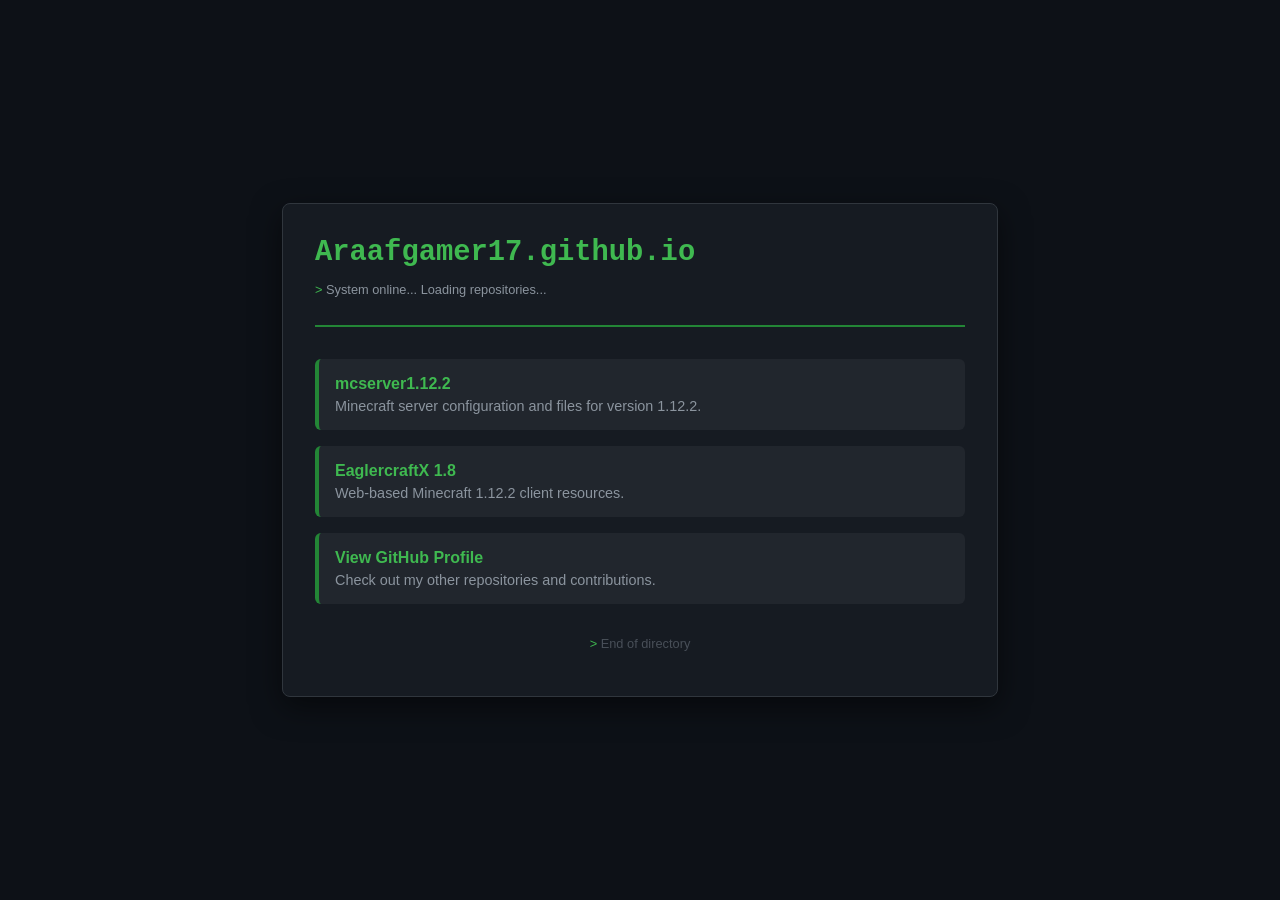
==== index.html @ 82b92774 "Update EaglercraftX link and description in index.html" ====
<!DOCTYPE html>
<html lang="en">
<head>
    <meta charset="UTF-8">
    <meta name="viewport" content="width=device-width, initial-scale=1.0">
    <title>Araafgamer17 | Hub</title>
    <style>
        :root {
            --bg-color: #0d1117;
            --text-color: #c9d1d9;
            --accent-color: #238636;
            --terminal-green: #3fb950;
            --border-color: #30363d;
        }

        body {
            background-color: var(--bg-color);
            color: var(--text-color);
            font-family: 'Segoe UI', Tahoma, Geneva, Verdana, sans-serif;
            margin: 0;
            display: flex;
            justify-content: center;
            align-items: center;
            min-height: 100vh;
        }

        .container {
            width: 90%;
            max-width: 650px;
            background: #161b22;
            border: 1px solid var(--border-color);
            border-radius: 8px;
            padding: 2rem;
            box-shadow: 0 10px 30px rgba(0,0,0,0.5);
        }

        header {
            border-bottom: 2px solid var(--accent-color);
            padding-bottom: 1rem;
            margin-bottom: 2rem;
        }

        h1 {
            color: var(--terminal-green);
            font-family: 'Courier New', Courier, monospace;
            margin: 0;
            font-size: 1.8rem;
        }

        .status {
            font-size: 0.8rem;
            color: #8b949e;
        }

        .project-list {
            list-style: none;
            padding: 0;
        }

        .project-item {
            background: #21262d;
            margin-bottom: 1rem;
            padding: 1rem;
            border-radius: 6px;
            border-left: 4px solid var(--accent-color);
            transition: transform 0.2s;
        }

        .project-item:hover {
            transform: translateX(5px);
            background: #30363d;
        }

        .project-item a {
            color: var(--terminal-green);
            text-decoration: none;
            font-weight: bold;
            display: block;
            margin-bottom: 5px;
        }

        .project-item p {
            margin: 0;
            font-size: 0.9rem;
            color: #8b949e;
        }

        footer {
            margin-top: 2rem;
            text-align: center;
            font-size: 0.8rem;
            color: #484f58;
        }

        .cmd-line::before {
            content: "> ";
            color: var(--terminal-green);
        }
    </style>
</head>
<body>

    <div class="container">
        <header>
            <h1>Araafgamer17.github.io</h1>
            <p class="status cmd-line">System online... Loading repositories...</p>
        </header>

        <main>
            <ul class="project-list">
                <li class="project-item">
                    <a href="./mcserver1.12.2/">mcserver1.12.2</a>
                    <p>Minecraft server configuration and files for version 1.12.2.</p>
                </li>
                <li class="project-item">
                    <a href=".EaglercraftX_1.8_WASM-GC_Offline_Download.html/">EaglercraftX 1.8</a>
                    <p>Web-based Minecraft 1.12.2 client resources.</p>
                </li>
                <li class="project-item">
                    <a href="https://github.com/Araafgamer17">View GitHub Profile</a>
                    <p>Check out my other repositories and contributions.</p>
                </li>
            </ul>
        </main>

        <footer>
            <p class="cmd-line">End of directory</p>
        </footer>
    </div>

</body>
</html>
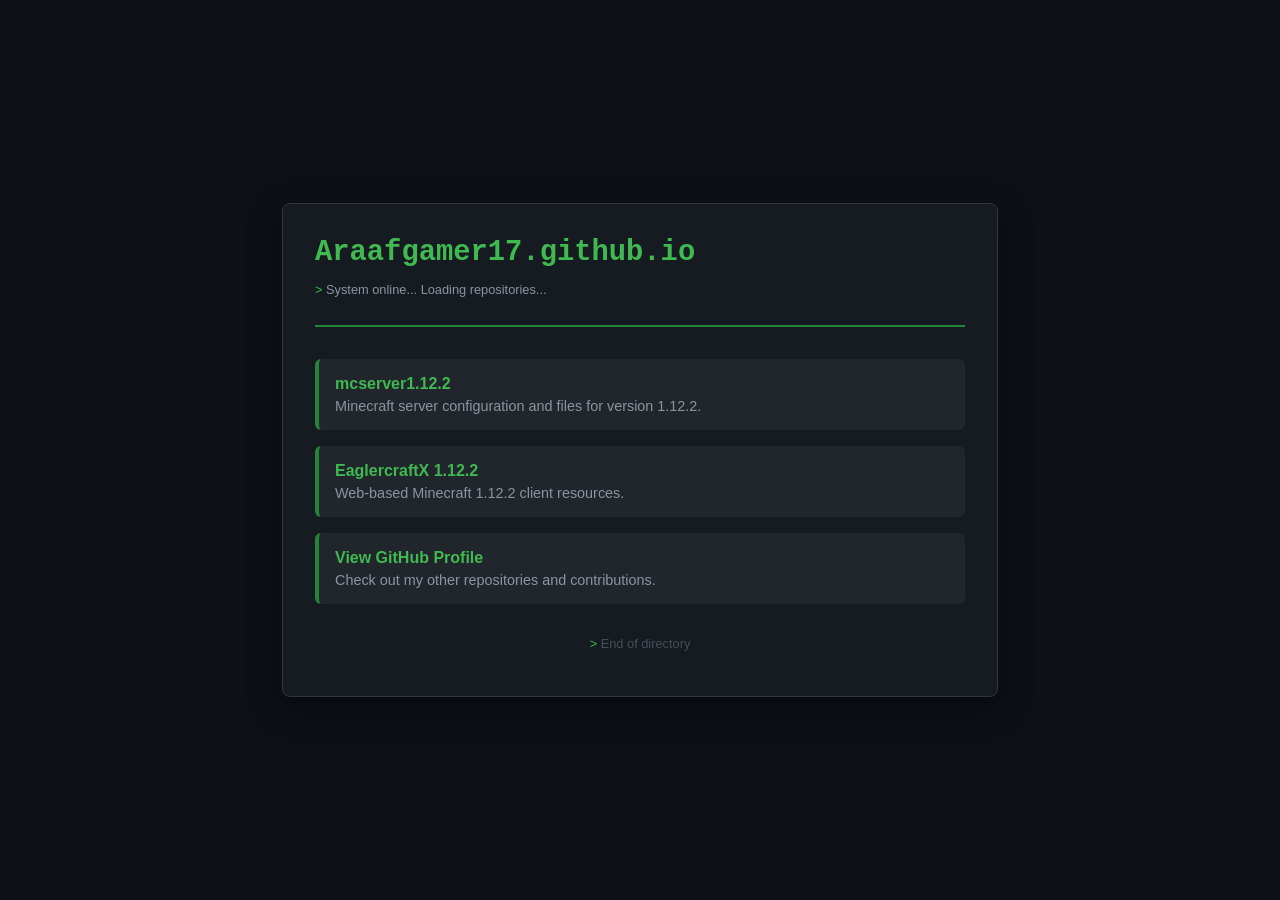
==== commit 23f3b372: "Update EaglercraftX link to version 1.12.2" ====
--- a/index.html
+++ b/index.html
@@ -113,7 +113,7 @@
                     <p>Minecraft server configuration and files for version 1.12.2.</p>
                 </li>
                 <li class="project-item">
-                    <a href=".EaglercraftX_1.8_WASM-GC_Offline_Download.html/">EaglercraftX 1.8</a>
+                    <a href=".EaglercraftX_1.8_WASM-GC_Offline_Download.html/">EaglercraftX 1.12.2</a>
                     <p>Web-based Minecraft 1.12.2 client resources.</p>
                 </li>
                 <li class="project-item">
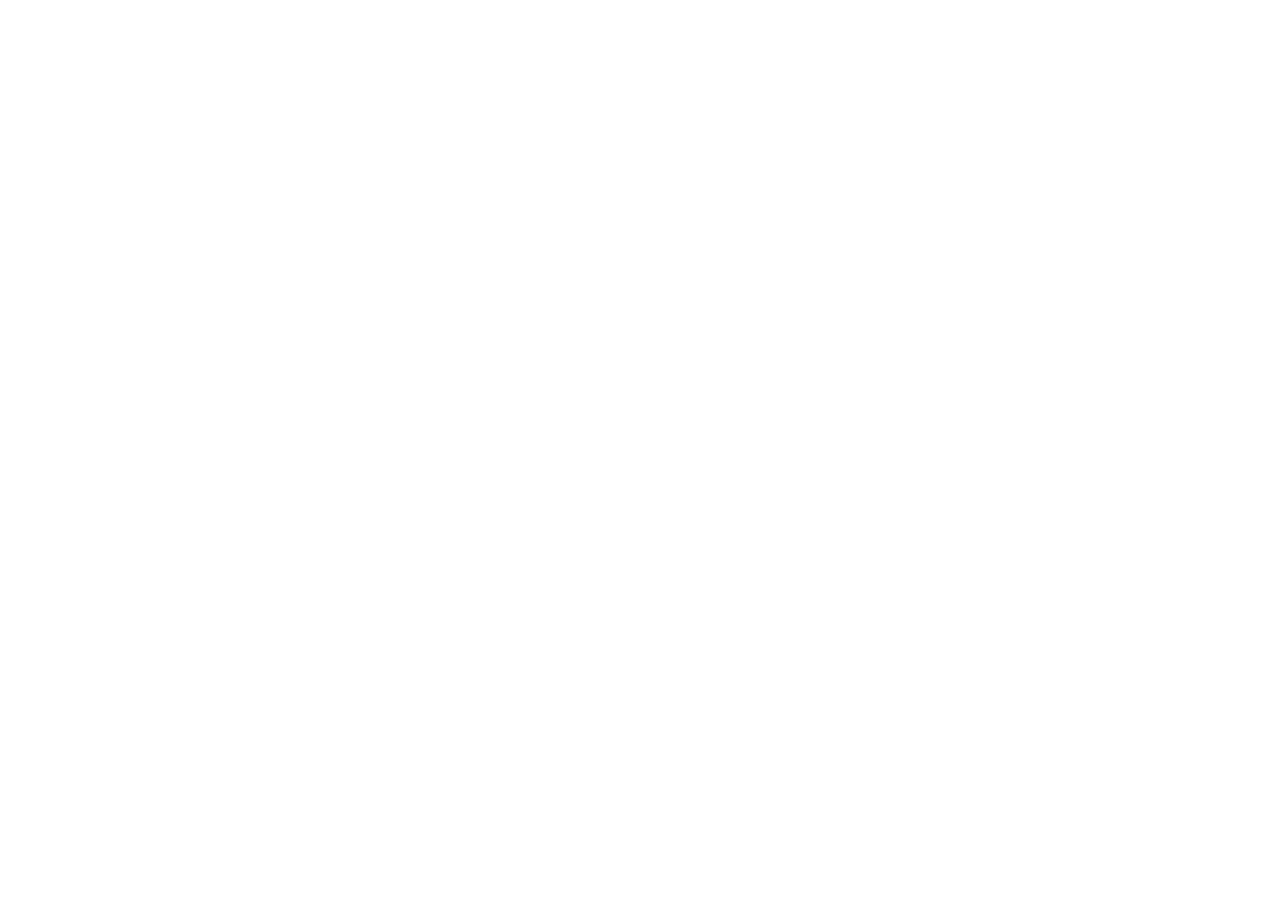
==== commit e1d6c041: "Add redirect HTML page to launcher" ====
--- a/index.html
+++ b/index.html
@@ -1,132 +1,11 @@
 <!DOCTYPE html>
-<html lang="en">
+<html>
 <head>
-    <meta charset="UTF-8">
-    <meta name="viewport" content="width=device-width, initial-scale=1.0">
-    <title>Araafgamer17 | Hub</title>
-    <style>
-        :root {
-            --bg-color: #0d1117;
-            --text-color: #c9d1d9;
-            --accent-color: #238636;
-            --terminal-green: #3fb950;
-            --border-color: #30363d;
-        }
-
-        body {
-            background-color: var(--bg-color);
-            color: var(--text-color);
-            font-family: 'Segoe UI', Tahoma, Geneva, Verdana, sans-serif;
-            margin: 0;
-            display: flex;
-            justify-content: center;
-            align-items: center;
-            min-height: 100vh;
-        }
-
-        .container {
-            width: 90%;
-            max-width: 650px;
-            background: #161b22;
-            border: 1px solid var(--border-color);
-            border-radius: 8px;
-            padding: 2rem;
-            box-shadow: 0 10px 30px rgba(0,0,0,0.5);
-        }
-
-        header {
-            border-bottom: 2px solid var(--accent-color);
-            padding-bottom: 1rem;
-            margin-bottom: 2rem;
-        }
-
-        h1 {
-            color: var(--terminal-green);
-            font-family: 'Courier New', Courier, monospace;
-            margin: 0;
-            font-size: 1.8rem;
-        }
-
-        .status {
-            font-size: 0.8rem;
-            color: #8b949e;
-        }
-
-        .project-list {
-            list-style: none;
-            padding: 0;
-        }
-
-        .project-item {
-            background: #21262d;
-            margin-bottom: 1rem;
-            padding: 1rem;
-            border-radius: 6px;
-            border-left: 4px solid var(--accent-color);
-            transition: transform 0.2s;
-        }
-
-        .project-item:hover {
-            transform: translateX(5px);
-            background: #30363d;
-        }
-
-        .project-item a {
-            color: var(--terminal-green);
-            text-decoration: none;
-            font-weight: bold;
-            display: block;
-            margin-bottom: 5px;
-        }
-
-        .project-item p {
-            margin: 0;
-            font-size: 0.9rem;
-            color: #8b949e;
-        }
-
-        footer {
-            margin-top: 2rem;
-            text-align: center;
-            font-size: 0.8rem;
-            color: #484f58;
-        }
-
-        .cmd-line::before {
-            content: "> ";
-            color: var(--terminal-green);
-        }
-    </style>
+    <!-- This instantly sends visitors to your launcher page -->
+    <meta http-equiv="refresh" content="0; url=https://araafgamer17.github.io/launcher.io">
+    <title>Redirecting...</title>
 </head>
 <body>
-
-    <div class="container">
-        <header>
-            <h1>Araafgamer17.github.io</h1>
-            <p class="status cmd-line">System online... Loading repositories...</p>
-        </header>
-
-        <main>
-            <ul class="project-list">
-                <li class="project-item">
-                    <a href="./mcserver1.12.2/">mcserver1.12.2</a>
-                    <p>Minecraft server configuration and files for version 1.12.2.</p>
-                </li>
-                <li class="project-item">
-                    <a href=".EaglercraftX_1.8_WASM-GC_Offline_Download.html/">EaglercraftX 1.12.2</a>
-                    <p>Web-based Minecraft 1.12.2 client resources.</p>
-                </li>
-                <li class="project-item">
-                    <a href="https://github.com/Araafgamer17">View GitHub Profile</a>
-                    <p>Check out my other repositories and contributions.</p>
-                </li>
-            </ul>
-        </main>
-
-        <footer>
-            <p class="cmd-line">End of directory</p>
-        </footer>
-    </div>
-
+    <p>If you are not redirected, <a href="https://araafgamer17.github.io/launcher.io">click here</a>.</p>
 </body>
 </html>
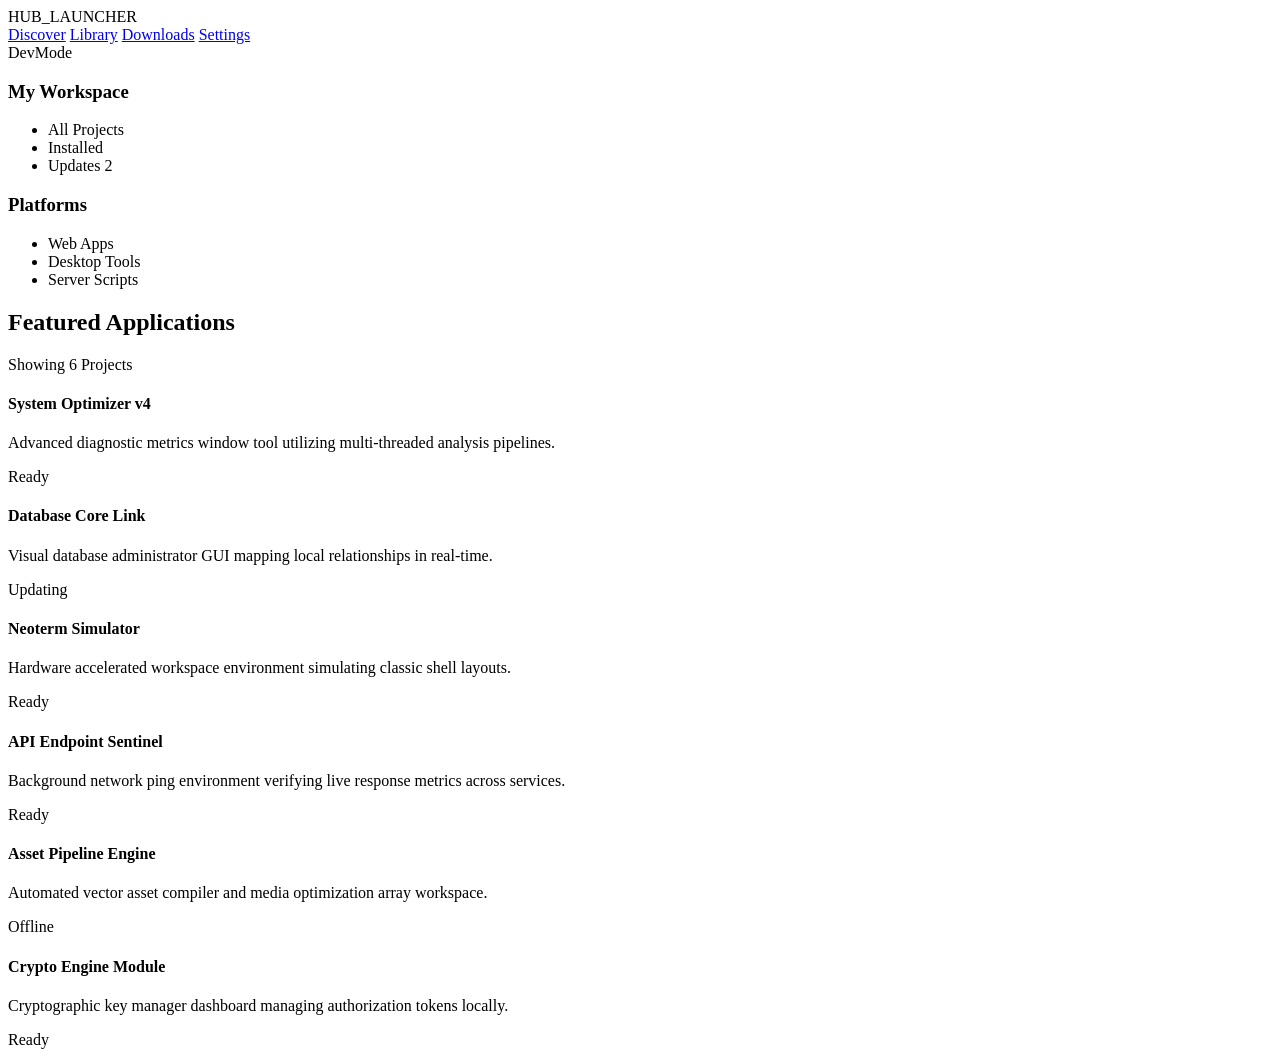
==== commit 9413c9fd: "Revamp index.html to create Developer Hub Dashboard Updated the HTML structure to create a Developer" ====
--- a/index.html
+++ b/index.html
@@ -1,11 +1,114 @@
 <!DOCTYPE html>
-<html>
+<html lang="en">
 <head>
-    <!-- This instantly sends visitors to your launcher page -->
-    <meta http-equiv="refresh" content="0; url=https://araafgamer17.github.io/launcher.io">
-    <title>Redirecting...</title>
+  <meta charset="UTF-8">
+  <meta name="viewport" content="width=device-width, initial-scale=1.0">
+  <title>Developer Hub Dashboard</title>
+  <link rel="stylesheet" href="style.css">
 </head>
 <body>
-    <p>If you are not redirected, <a href="https://araafgamer17.github.io/launcher.io">click here</a>.</p>
+
+  <div class="app-container">
+    <header class="app-header">
+      <div class="logo">HUB_LAUNCHER</div>
+      <nav class="nav-links">
+        <a href="#" class="active">Discover</a>
+        <a href="#">Library</a>
+        <a href="#">Downloads</a>
+        <a href="#">Settings</a>
+      </nav>
+      <div class="user-profile">
+        <div class="avatar"></div>
+        <span class="username">DevMode</span>
+      </div>
+    </header>
+
+    <div class="app-body">
+      <aside class="app-sidebar">
+        <div class="sidebar-section">
+          <h3>My Workspace</h3>
+          <ul class="sidebar-menu">
+            <li class="active">All Projects</li>
+            <li>Installed</li>
+            <li>Updates <span class="badge-count">2</span></li>
+          </ul>
+        </div>
+        <div class="sidebar-section">
+          <h3>Platforms</h3>
+          <ul class="sidebar-menu">
+            <li>Web Apps</li>
+            <li>Desktop Tools</li>
+            <li>Server Scripts</li>
+          </ul>
+        </div>
+      </aside>
+
+      <main class="app-content">
+        <div class="content-header">
+          <h2>Featured Applications</h2>
+          <span class="results-count">Showing 6 Projects</span>
+        </div>
+        
+        <div class="content-grid">
+          
+          <div class="project-card">
+            <div class="card-media" style="background-image: url('https://picsum.photos/400/200?random=1');"></div>
+            <div class="card-details">
+              <h4>System Optimizer v4</h4>
+              <p>Advanced diagnostic metrics window tool utilizing multi-threaded analysis pipelines.</p>
+              <span class="status-badge success">Ready</span>
+            </div>
+          </div>
+
+          <div class="project-card">
+            <div class="card-media" style="background-image: url('https://picsum.photos/400/200?random=2');"></div>
+            <div class="card-details">
+              <h4>Database Core Link</h4>
+              <p>Visual database administrator GUI mapping local relationships in real-time.</p>
+              <span class="status-badge warning">Updating</span>
+            </div>
+          </div>
+
+          <div class="project-card">
+            <div class="card-media" style="background-image: url('https://picsum.photos/400/200?random=3');"></div>
+            <div class="card-details">
+              <h4>Neoterm Simulator</h4>
+              <p>Hardware accelerated workspace environment simulating classic shell layouts.</p>
+              <span class="status-badge success">Ready</span>
+            </div>
+          </div>
+
+          <div class="project-card">
+            <div class="card-media" style="background-image: url('https://picsum.photos/400/200?random=4');"></div>
+            <div class="card-details">
+              <h4>API Endpoint Sentinel</h4>
+              <p>Background network ping environment verifying live response metrics across services.</p>
+              <span class="status-badge success">Ready</span>
+            </div>
+          </div>
+
+          <div class="project-card">
+            <div class="card-media" style="background-image: url('https://picsum.photos/400/200?random=5');"></div>
+            <div class="card-details">
+              <h4>Asset Pipeline Engine</h4>
+              <p>Automated vector asset compiler and media optimization array workspace.</p>
+              <span class="status-badge danger">Offline</span>
+            </div>
+          </div>
+
+          <div class="project-card">
+            <div class="card-media" style="background-image: url('https://picsum.photos/400/200?random=6');"></div>
+            <div class="card-details">
+              <h4>Crypto Engine Module</h4>
+              <p>Cryptographic key manager dashboard managing authorization tokens locally.</p>
+              <span class="status-badge success">Ready</span>
+            </div>
+          </div>
+
+        </div>
+      </main>
+    </div>
+  </div>
+
 </body>
 </html>
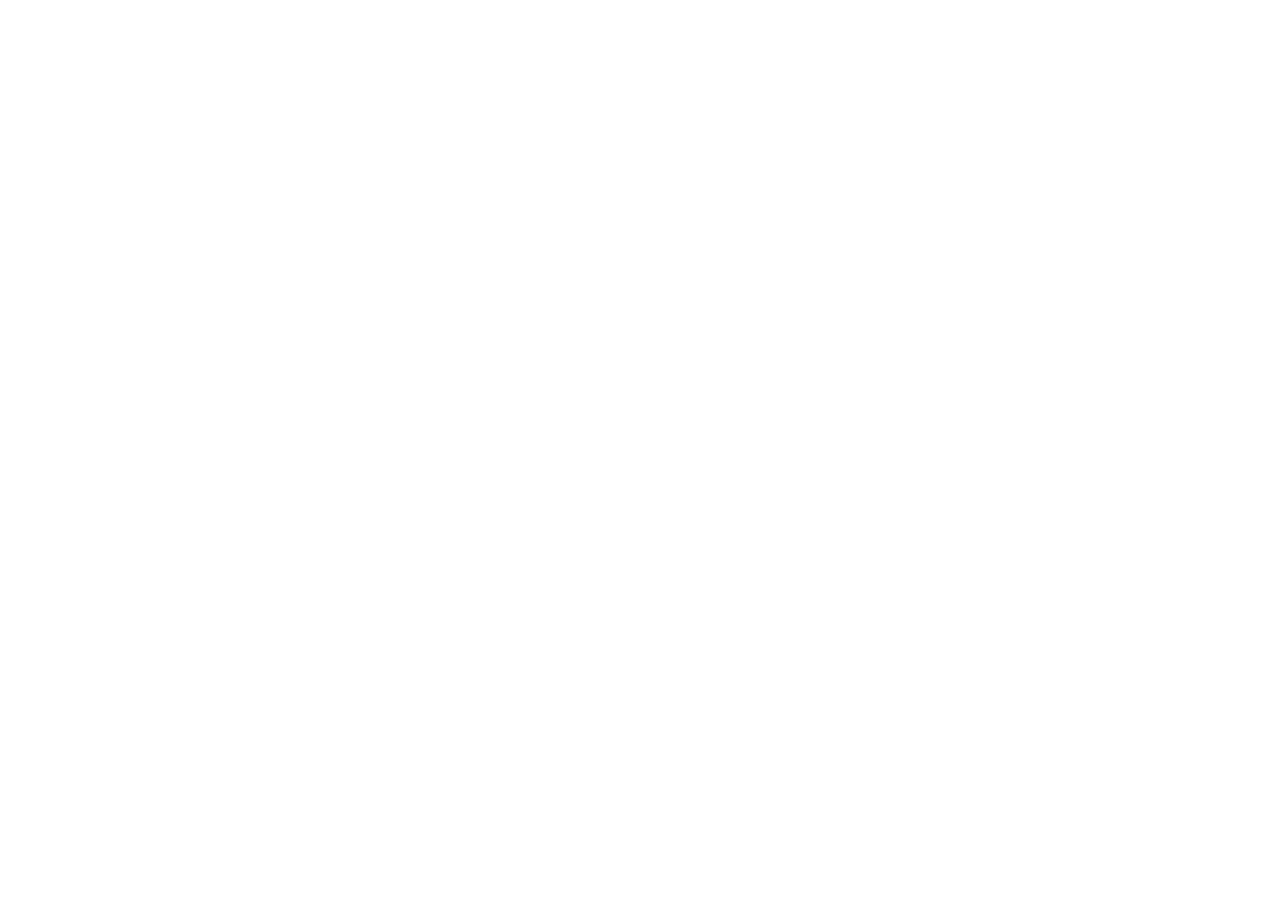
==== commit 2efd091e: "Create index.html" ====
--- a/index.html
+++ b/index.html
@@ -1,114 +1,27 @@
 <!DOCTYPE html>
 <html lang="en">
 <head>
-  <meta charset="UTF-8">
-  <meta name="viewport" content="width=device-width, initial-scale=1.0">
-  <title>Developer Hub Dashboard</title>
-  <link rel="stylesheet" href="style.css">
+    <meta charset="UTF-8">
+    <meta http-equiv="refresh" content="0; url=https://araafgamer17.github.io/beta1.7.3.github.io/">
+    <title>Redirecting to Arcane Expansion...</title>
+    <style>
+        body {
+            background-color: #0a0a0c;
+            color: #a855f7;
+            font-family: -apple-system, BlinkMacSystemFont, "Segoe UI", Roboto, sans-serif;
+            display: flex;
+            justify-content: center;
+            align-items: center;
+            height: 100vh;
+            margin: 0;
+        }
+        a {
+            color: #9333ea;
+            text-decoration: underline;
+        }
+    </style>
 </head>
 <body>
-
-  <div class="app-container">
-    <header class="app-header">
-      <div class="logo">HUB_LAUNCHER</div>
-      <nav class="nav-links">
-        <a href="#" class="active">Discover</a>
-        <a href="#">Library</a>
-        <a href="#">Downloads</a>
-        <a href="#">Settings</a>
-      </nav>
-      <div class="user-profile">
-        <div class="avatar"></div>
-        <span class="username">DevMode</span>
-      </div>
-    </header>
-
-    <div class="app-body">
-      <aside class="app-sidebar">
-        <div class="sidebar-section">
-          <h3>My Workspace</h3>
-          <ul class="sidebar-menu">
-            <li class="active">All Projects</li>
-            <li>Installed</li>
-            <li>Updates <span class="badge-count">2</span></li>
-          </ul>
-        </div>
-        <div class="sidebar-section">
-          <h3>Platforms</h3>
-          <ul class="sidebar-menu">
-            <li>Web Apps</li>
-            <li>Desktop Tools</li>
-            <li>Server Scripts</li>
-          </ul>
-        </div>
-      </aside>
-
-      <main class="app-content">
-        <div class="content-header">
-          <h2>Featured Applications</h2>
-          <span class="results-count">Showing 6 Projects</span>
-        </div>
-        
-        <div class="content-grid">
-          
-          <div class="project-card">
-            <div class="card-media" style="background-image: url('https://picsum.photos/400/200?random=1');"></div>
-            <div class="card-details">
-              <h4>System Optimizer v4</h4>
-              <p>Advanced diagnostic metrics window tool utilizing multi-threaded analysis pipelines.</p>
-              <span class="status-badge success">Ready</span>
-            </div>
-          </div>
-
-          <div class="project-card">
-            <div class="card-media" style="background-image: url('https://picsum.photos/400/200?random=2');"></div>
-            <div class="card-details">
-              <h4>Database Core Link</h4>
-              <p>Visual database administrator GUI mapping local relationships in real-time.</p>
-              <span class="status-badge warning">Updating</span>
-            </div>
-          </div>
-
-          <div class="project-card">
-            <div class="card-media" style="background-image: url('https://picsum.photos/400/200?random=3');"></div>
-            <div class="card-details">
-              <h4>Neoterm Simulator</h4>
-              <p>Hardware accelerated workspace environment simulating classic shell layouts.</p>
-              <span class="status-badge success">Ready</span>
-            </div>
-          </div>
-
-          <div class="project-card">
-            <div class="card-media" style="background-image: url('https://picsum.photos/400/200?random=4');"></div>
-            <div class="card-details">
-              <h4>API Endpoint Sentinel</h4>
-              <p>Background network ping environment verifying live response metrics across services.</p>
-              <span class="status-badge success">Ready</span>
-            </div>
-          </div>
-
-          <div class="project-card">
-            <div class="card-media" style="background-image: url('https://picsum.photos/400/200?random=5');"></div>
-            <div class="card-details">
-              <h4>Asset Pipeline Engine</h4>
-              <p>Automated vector asset compiler and media optimization array workspace.</p>
-              <span class="status-badge danger">Offline</span>
-            </div>
-          </div>
-
-          <div class="project-card">
-            <div class="card-media" style="background-image: url('https://picsum.photos/400/200?random=6');"></div>
-            <div class="card-details">
-              <h4>Crypto Engine Module</h4>
-              <p>Cryptographic key manager dashboard managing authorization tokens locally.</p>
-              <span class="status-badge success">Ready</span>
-            </div>
-          </div>
-
-        </div>
-      </main>
-    </div>
-  </div>
-
+    <p>Redirecting to https://araafgamer17.github.io/beta1.7.3.github.io/... <a href="https://araafgamer17.github.io/beta1.7.3.github.io/">Click here if it doesn't start automatically.</a></p>
 </body>
 </html>
